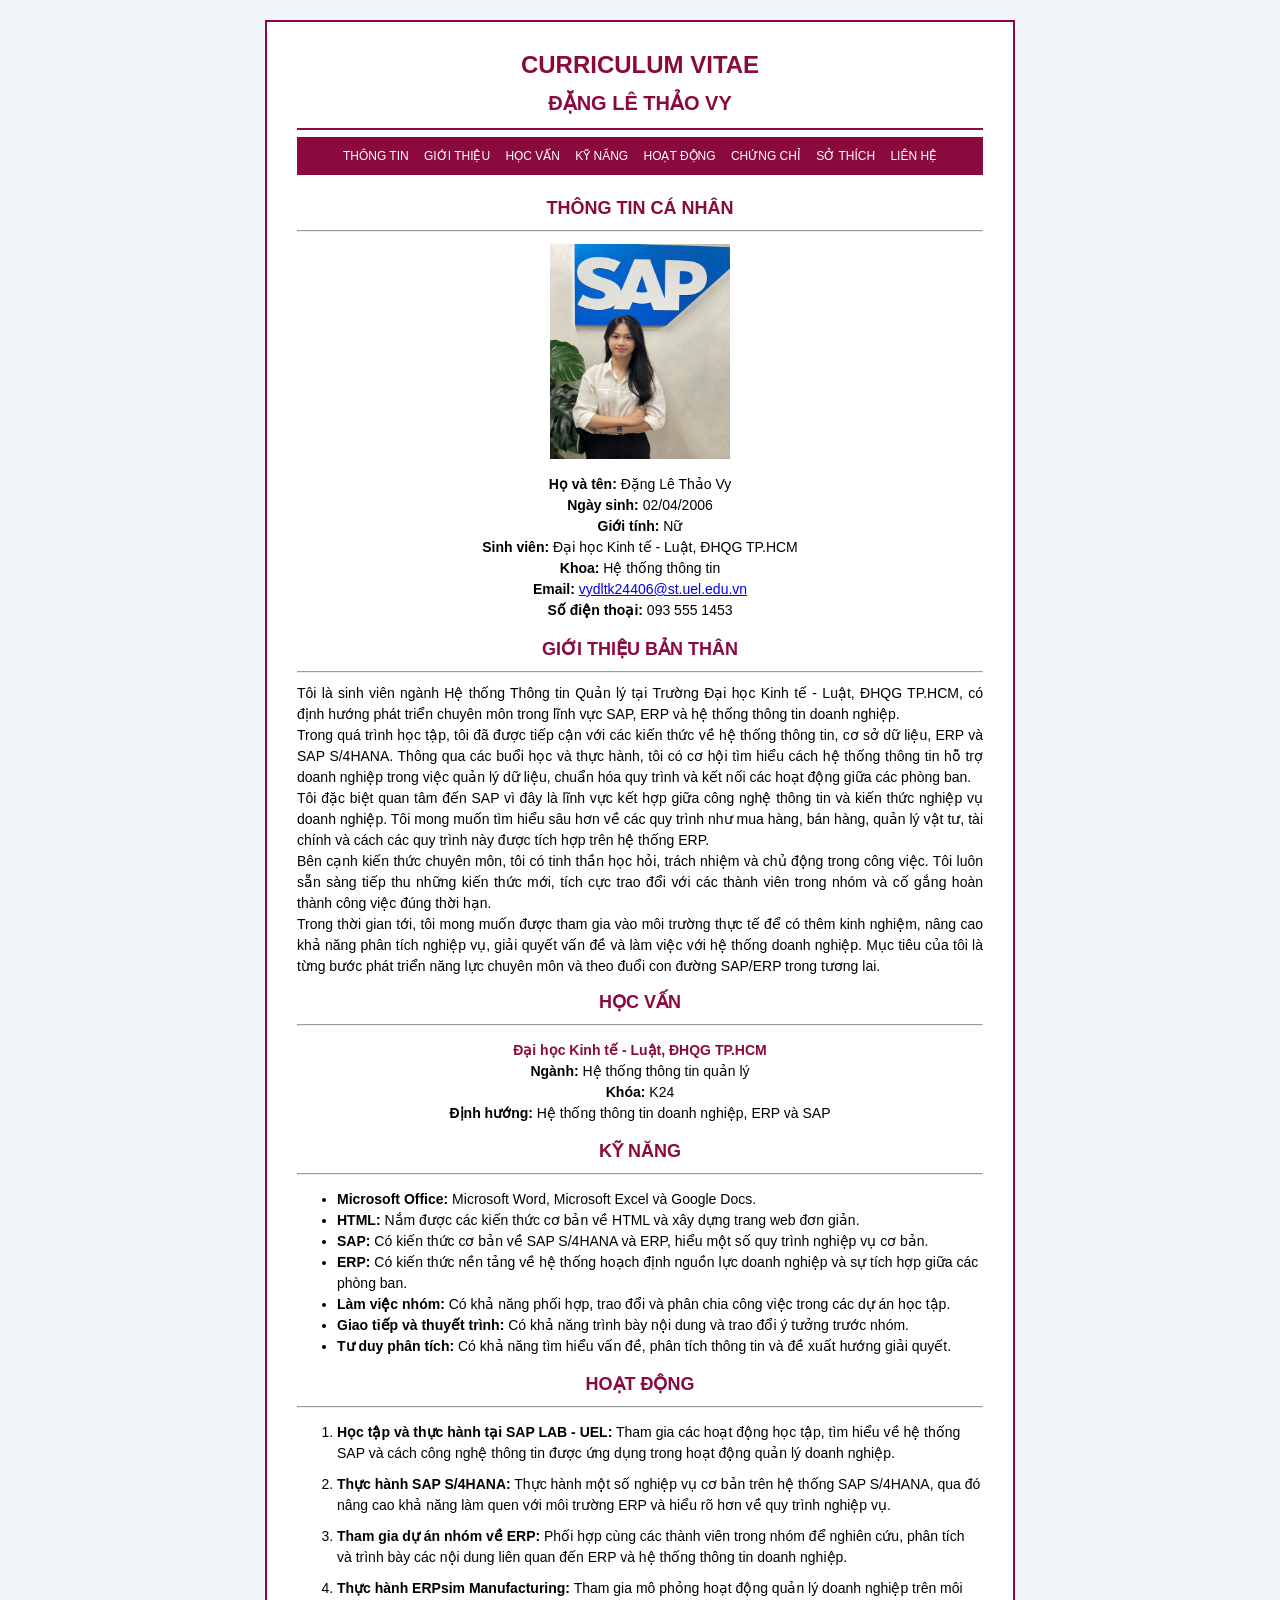
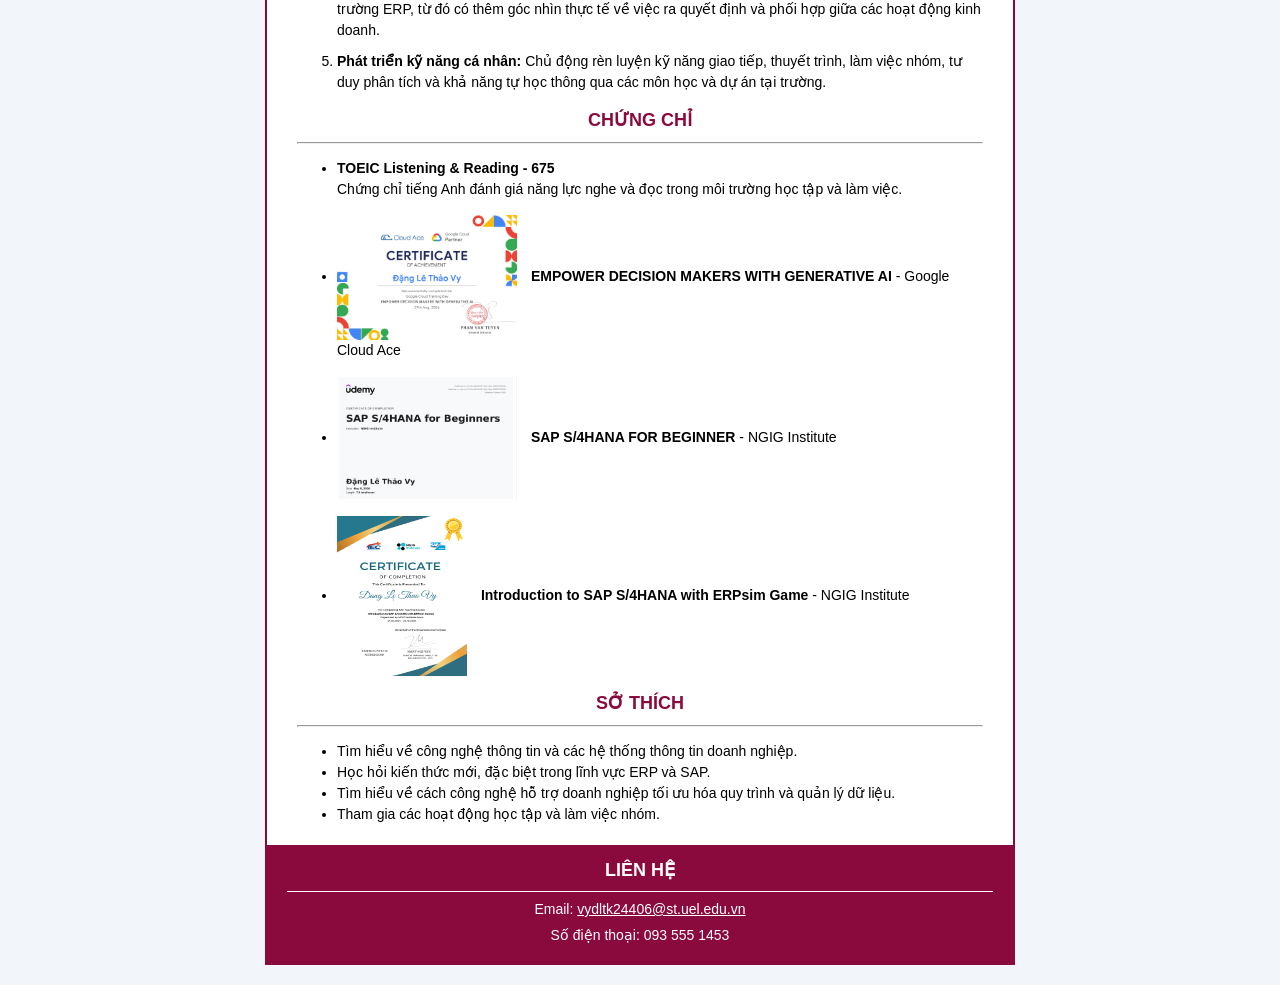
==== btvn1/cv.html @ ca5a4354 "Add files via upload" ====
<html>
<head>
    <title>CV - Đặng Lê Thảo Vy</title>
</head>

<body style="
    background-color: #F2F5F9;
    margin: 0;
    padding: 20px 0;
    font-family: Arial, sans-serif;
    font-size: 14px;
    line-height: 1.5;">

<!-- KHUNG CV -->

<div style="
    width: 750px;
    margin: auto;
    background-color: white;
    border: 2px solid #8A0A3E;
    padding: 20px 30px;
    box-sizing: border-box;">

<!--  TIÊU ĐỀ  -->
<div style="text-align: center;">

    <h1 style="
        color: #8A0A3E;
        font-size: 24px;
        margin: 5px 0;">
        CURRICULUM VITAE
    </h1>

    <h2 style="
        color: #8A0A3E;
        font-size: 20px;
        margin: 5px 0 10px 0;">
        ĐẶNG LÊ THẢO VY
    </h2>

</div>

<hr style="
    border: 0;
    border-top: 2px solid #8A0A3E;">
<!-- MENU -->

<div style="
    text-align: center;
    background-color: #8A0A3E;
    padding: 10px 5px;
    margin-bottom: 20px;">

    <a href="#thongtin"
       style="
       color: white;
       margin: 0 6px;
       text-decoration: none;
       font-size: 12px;">
       THÔNG TIN
    </a>

    <a href="#gioithieu"
       style="
       color: white;
       margin: 0 6px;
       text-decoration: none;
       font-size: 12px;">
       GIỚI THIỆU
    </a>

    <a href="#hocvan"
       style="
       color: white;
       margin: 0 6px;
       text-decoration: none;
       font-size: 12px;">
       HỌC VẤN
    </a>

    <a href="#kynang"
       style="
       color: white;
       margin: 0 6px;
       text-decoration: none;
       font-size: 12px;">
       KỸ NĂNG
    </a>

    <a href="#hoatdong"
       style="
       color: white;
       margin: 0 6px;
       text-decoration: none;
       font-size: 12px;">
       HOẠT ĐỘNG
    </a>

    <a href="#chungchi"
       style="
       color: white;
       margin: 0 6px;
       text-decoration: none;
       font-size: 12px; ">
       CHỨNG CHỈ
    </a>

    <a href="#sothich"
       style="
       color: white;
       margin: 0 6px;
       text-decoration: none;
       font-size: 12px;">
       SỞ THÍCH
    </a>

    <a href="#lienhe"
       style="
       color: white;
       margin: 0 6px;
       text-decoration: none;
       font-size: 12px;">    
       LIÊN HỆ
    </a>

</div>

<!-- THÔNG TIN CÁ NHÂN -->

<div id="thongtin">

    <h2 style="
        text-align: center;
        color: #8A0A3E;
        font-size: 18px;
        margin: 12px 0 8px 0;">
        THÔNG TIN CÁ NHÂN
    </h2>

    <hr/>

    <!-- ẢNH CÁ NHÂN -->

    <div style="
        text-align: center;
        margin: 12px 0;">

        <img src="img/me.jpg"
             width="180"
             height="215"
             alt="Ảnh cá nhân">

    </div>

    <!-- THÔNG TIN -->

    <div style="
        text-align: center;
        margin: 15px 0;">

        <b>Họ và tên:</b> Đặng Lê Thảo Vy
        <br/>

        <b>Ngày sinh:</b> 02/04/2006
        <br/>

        <b>Giới tính:</b> Nữ
        <br/>

        <b>Sinh viên:</b> Đại học Kinh tế - Luật, ĐHQG TP.HCM
        <br/>

        <b>Khoa:</b> Hệ thống thông tin
        <br/>

        <b>Email:</b>

        <a href="mailto:vydltk24406@st.uel.edu.vn">
            vydltk24406@st.uel.edu.vn
        </a>

        <br/>
        
        <b>Số điện thoại:</b> 093 555 1453

    </div>

</div>

<!-- GIỚI THIỆU -->

<div id="gioithieu">

    <h2 style="
        text-align: center;
        color: #8A0A3E;
        font-size: 18px;
        margin: 12px 0 8px 0;">
        GIỚI THIỆU BẢN THÂN
    </h2>

    <hr/>

    <p style="
        text-align: justify;
        margin: 10px 0;">

        Tôi là sinh viên ngành Hệ thống Thông tin Quản lý tại Trường Đại học Kinh tế - Luật, ĐHQG TP.HCM, có định hướng phát triển chuyên môn trong lĩnh vực SAP, ERP và hệ thống thông tin doanh nghiệp.
        <br/>
        Trong quá trình học tập, tôi đã được tiếp cận với các kiến thức về hệ thống thông tin, cơ sở dữ liệu, ERP và SAP S/4HANA. Thông qua các buổi học và thực hành, tôi có cơ hội tìm hiểu cách hệ thống thông tin hỗ trợ doanh nghiệp trong việc quản lý dữ liệu, chuẩn hóa quy trình và kết nối các hoạt động giữa các phòng ban.
        <br/>
        Tôi đặc biệt quan tâm đến SAP vì đây là lĩnh vực kết hợp giữa công nghệ thông tin và kiến thức nghiệp vụ doanh nghiệp. Tôi mong muốn tìm hiểu sâu hơn về các quy trình như mua hàng, bán hàng, quản lý vật tư, tài chính và cách các quy trình này được tích hợp trên hệ thống ERP.
        <br/>
        Bên cạnh kiến thức chuyên môn, tôi có tinh thần học hỏi, trách nhiệm và chủ động trong công việc. Tôi luôn sẵn sàng tiếp thu những kiến thức mới, tích cực trao đổi với các thành viên trong nhóm và cố gắng hoàn thành công việc đúng thời hạn.
        <br/>
        Trong thời gian tới, tôi mong muốn được tham gia vào môi trường thực tế để có thêm kinh nghiệm, nâng cao khả năng phân tích nghiệp vụ, giải quyết vấn đề và làm việc với hệ thống doanh nghiệp. Mục tiêu của tôi là từng bước phát triển năng lực chuyên môn và theo đuổi con đường SAP/ERP trong tương lai.

    </p>

</div>

<!-- HỌC VẤN -->

<div id="hocvan">

    <h2 style="
        text-align: center;
        color: #8A0A3E;
        font-size: 18px;
        margin: 12px 0 8px 0;">
        HỌC VẤN
    </h2>

    <hr/>

    <p style="text-align: center;">

        <b style="color: #8A0A3E;">
            Đại học Kinh tế - Luật, ĐHQG TP.HCM
        </b>

        <br/>

        <b>Ngành:</b> Hệ thống thông tin quản lý

        <br/>

        <b>Khóa:</b> K24

        <br/>

        <b> Định hướng: </b> Hệ thống thông tin doanh nghiệp,
        ERP và SAP

    </p>

</div>

<!-- KỸ NĂNG -->

<div id="kynang">

    <h2 style="
        text-align: center;
        color: #8A0A3E;
        font-size: 18px;
        margin: 12px 0 8px 0;">
        KỸ NĂNG
    </h2>

    <hr/>

    <ul>

        <li>
            <b>Microsoft Office:</b>
            Microsoft Word, Microsoft Excel và Google Docs.
        </li>

        <li>
            <b>HTML:</b>
            Nắm được các kiến thức cơ bản về HTML và xây dựng trang web đơn giản.
        </li>

        <li>
            <b>SAP:</b>
            Có kiến thức cơ bản về SAP S/4HANA và ERP, hiểu một số quy trình nghiệp vụ cơ bản.
        </li>

        <li>
            <b>ERP:</b>
            Có kiến thức nền tảng về hệ thống hoạch định nguồn lực doanh nghiệp và sự tích hợp giữa các phòng ban.
        </li>

        <li>
            <b>Làm việc nhóm:</b>
            Có khả năng phối hợp, trao đổi và phân chia công việc trong các dự án học tập.
        </li>

        <li>
            <b>Giao tiếp và thuyết trình:</b>
            Có khả năng trình bày nội dung và trao đổi ý tưởng trước nhóm.
        </li>

        <li>
            <b>Tư duy phân tích:</b>
            Có khả năng tìm hiểu vấn đề, phân tích thông tin và đề xuất hướng giải quyết.
        </li>

    </ul>

</div>

<!-- HOẠT ĐỘNG -->

<div id="hoatdong">

    <h2 style="
        text-align: center;
        color: #8A0A3E;
        font-size: 18px;
        margin: 12px 0 8px 0;">
        HOẠT ĐỘNG
    </h2>

    <hr/>

    <ol>

        <li style="margin-bottom: 10px;">
            <b>Học tập và thực hành tại SAP LAB - UEL:</b>
            Tham gia các hoạt động học tập, tìm hiểu về hệ thống SAP và cách công nghệ thông tin được ứng dụng trong hoạt động quản lý doanh nghiệp.
        </li>

        <li style="margin-bottom: 10px;">
            <b>Thực hành SAP S/4HANA:</b>
            Thực hành một số nghiệp vụ cơ bản trên hệ thống SAP S/4HANA, qua đó nâng cao khả năng làm quen với môi trường ERP và hiểu rõ hơn về quy trình nghiệp vụ.
        </li>

        <li style="margin-bottom: 10px;">
            <b>Tham gia dự án nhóm về ERP:</b>
            Phối hợp cùng các thành viên trong nhóm để nghiên cứu, phân tích và trình bày các nội dung liên quan đến ERP và hệ thống thông tin doanh nghiệp.
        </li>

        <li style="margin-bottom: 10px;">
            <b>Thực hành ERPsim Manufacturing:</b>
            Tham gia mô phỏng hoạt động quản lý doanh nghiệp trên môi trường ERP, từ đó có thêm góc nhìn thực tế về việc ra quyết định và phối hợp giữa các hoạt động kinh doanh.
        </li>

        <li>
            <b>Phát triển kỹ năng cá nhân:</b>
            Chủ động rèn luyện kỹ năng giao tiếp, thuyết trình, làm việc nhóm, tư duy phân tích và khả năng tự học thông qua các môn học và dự án tại trường.
        </li>

    </ol>

</div>

<!-- CHỨNG CHỈ  -->

<div id="chungchi">

    <h2 style="
        text-align: center;
        color: #8A0A3E;
        font-size: 18px;
        margin: 12px 0 8px 0;">
        CHỨNG CHỈ
    </h2>

    <hr/>

    <ul>

        <!-- TOEIC -->

        <li style="margin-bottom: 15px;">

            <b>TOEIC Listening & Reading - 675</b>

            <br/>

            Chứng chỉ tiếng Anh đánh giá năng lực nghe và đọc trong môi trường học tập và làm việc.

        </li>

        <!-- CHỨNG CHỈ 1 -->

        <li style="margin-bottom: 15px;">

            <img src="img/cer1.png"
                 width="180"
                 height="125"
                 alt="Google Cloud Certificate"
                 style="
                 vertical-align: middle;
                 margin-right: 10px;">

            <b>EMPOWER DECISION MAKERS WITH GENERATIVE AI </b>- Google Cloud Ace

        </li>

        <!-- CHỨNG CHỈ 2 -->

        <li style="margin-bottom: 15px;">
            <img src="img/cer2.png"
                 width="180"
                 height="125"
                 alt="SAP S/4HANA Certificate"
                 style="
                 vertical-align: middle;
                 margin-right: 10px;">

            <b>SAP S/4HANA FOR BEGINNER</b> - NGIG Institute

        </li>

        <!-- CHỨNG CHỈ 3 -->

        <li>
            <img src="img/cer3.png"
                 width="130"
                 height="160"
                 alt="ERPsim Certificate"
                 style="
                 vertical-align: middle;
                 margin-right: 10px;">

            <b>Introduction to SAP S/4HANA with ERPsim Game </b> - NGIG Institute

        </li>
    </ul>

</div>

<!-- SỞ THÍCH -->

<div id="sothich">

    <h2 style="
        text-align: center;
        color: #8A0A3E;
        font-size: 18px;
        margin: 12px 0 8px 0;
    ">
        SỞ THÍCH
    </h2>

    <hr/>

    <ul>

        <li>
            Tìm hiểu về công nghệ thông tin và các hệ thống thông tin doanh nghiệp.
        </li>

        <li>
            Học hỏi kiến thức mới, đặc biệt trong lĩnh vực ERP và SAP.
        </li>

        <li>
            Tìm hiểu về cách công nghệ hỗ trợ doanh nghiệp tối ưu hóa quy trình và quản lý dữ liệu.
        </li>

        <li>
            Tham gia các hoạt động học tập và làm việc nhóm.
        </li>

    </ul>

</div>

<!-- LIÊN HỆ  -->

<div id="lienhe" style="
    background-color: #8A0A3E;
    color: white;
    margin: 20px -30px -20px -30px;
    padding: 12px 20px;
    text-align: center;">

    <h2 style="
        font-size: 18px;
        margin: 0 0 5px 0;">
        LIÊN HỆ
    </h2>

    <hr style="
        border: 0;
        border-top: 1px solid white;">

    <p style="margin: 5px;">

        Email:

        <a href="mailto:vydltk24406@st.uel.edu.vn"
           style="color: white;">
            vydltk24406@st.uel.edu.vn
        </a>

    </p>

    <p style="margin: 5px;">
        Số điện thoại: 093 555 1453

    </p>

</div>

</div>

</body>

</html>
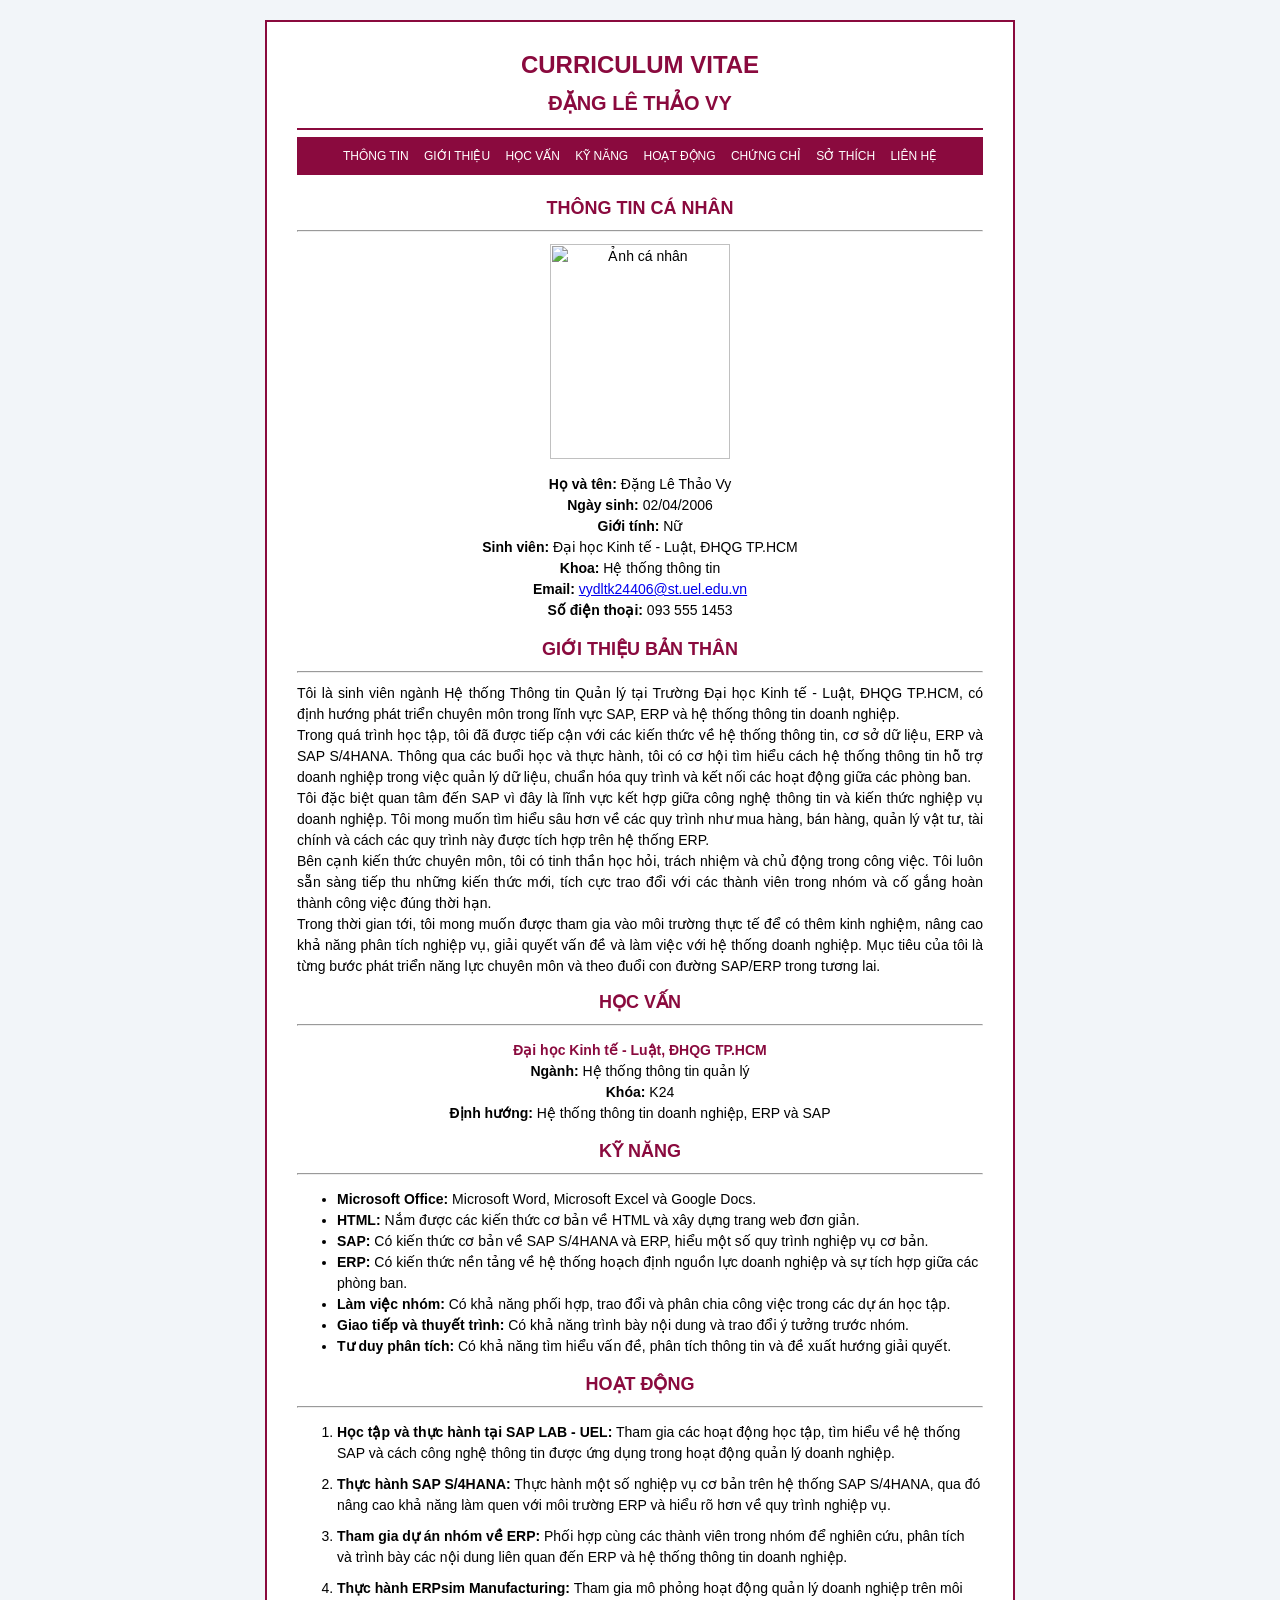
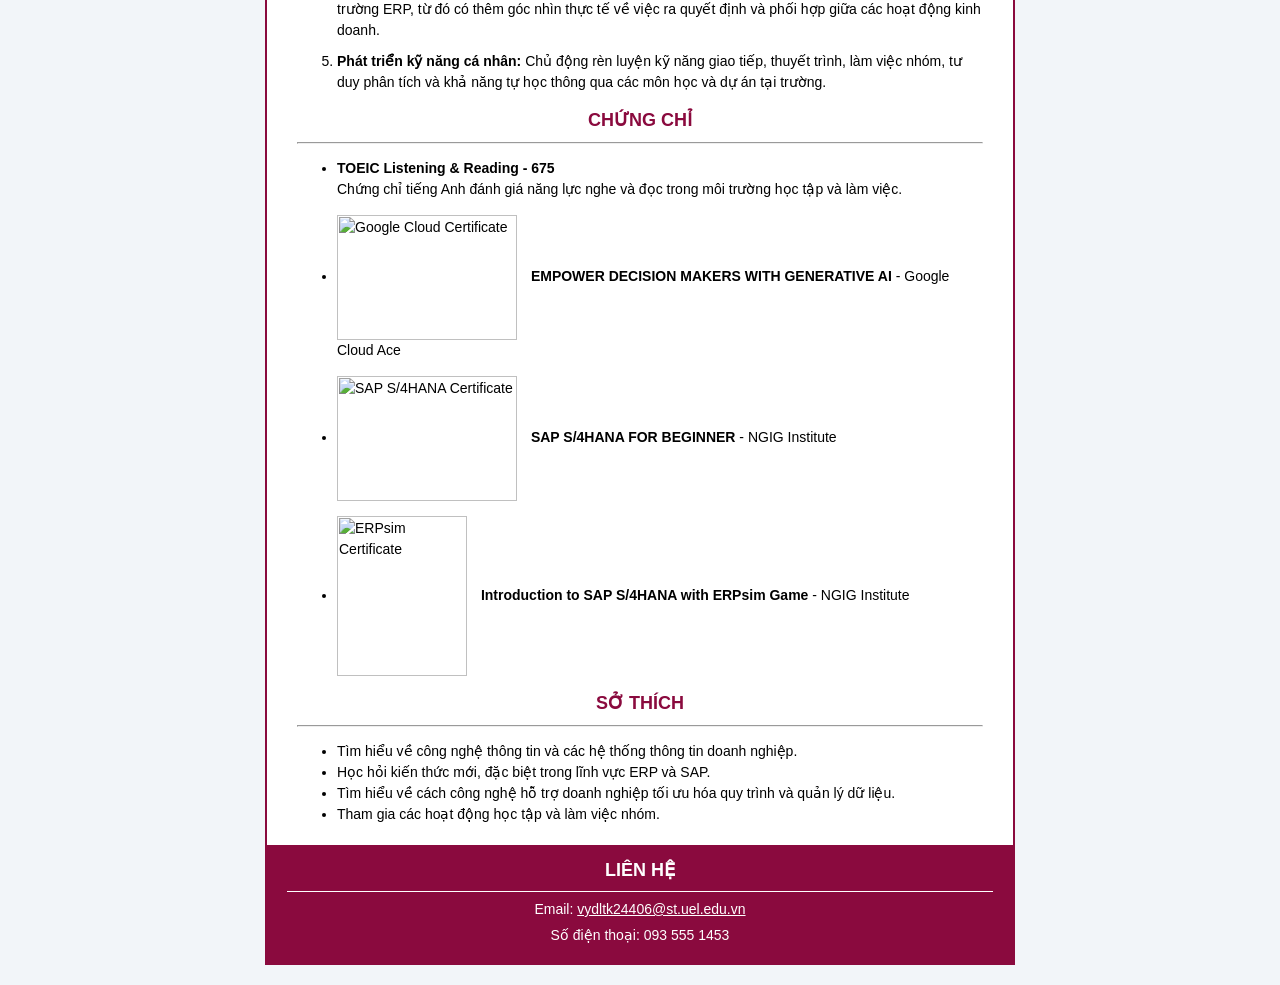
==== commit 53b49c05: "Update cv.html" ====
--- a/btvn1/cv.html
+++ b/btvn1/cv.html
@@ -145,7 +145,7 @@
         text-align: center;
         margin: 12px 0;">
 
-        <img src="img/me.jpg"
+        <img src="btvn1/img/me.jpg"
              width="180"
              height="215"
              alt="Ảnh cá nhân">
@@ -388,7 +388,7 @@
 
         <li style="margin-bottom: 15px;">
 
-            <img src="img/cer1.png"
+            <img src="btvn1/img/cer1.png"
                  width="180"
                  height="125"
                  alt="Google Cloud Certificate"
@@ -403,7 +403,7 @@
         <!-- CHỨNG CHỈ 2 -->
 
         <li style="margin-bottom: 15px;">
-            <img src="img/cer2.png"
+            <img src="btvn1/img/cer2.png"
                  width="180"
                  height="125"
                  alt="SAP S/4HANA Certificate"
@@ -418,7 +418,7 @@
         <!-- CHỨNG CHỈ 3 -->
 
         <li>
-            <img src="img/cer3.png"
+            <img src="btvn1/img/cer3.png"
                  width="130"
                  height="160"
                  alt="ERPsim Certificate"
@@ -511,4 +511,4 @@
 
 </body>
 
-</html>+</html>
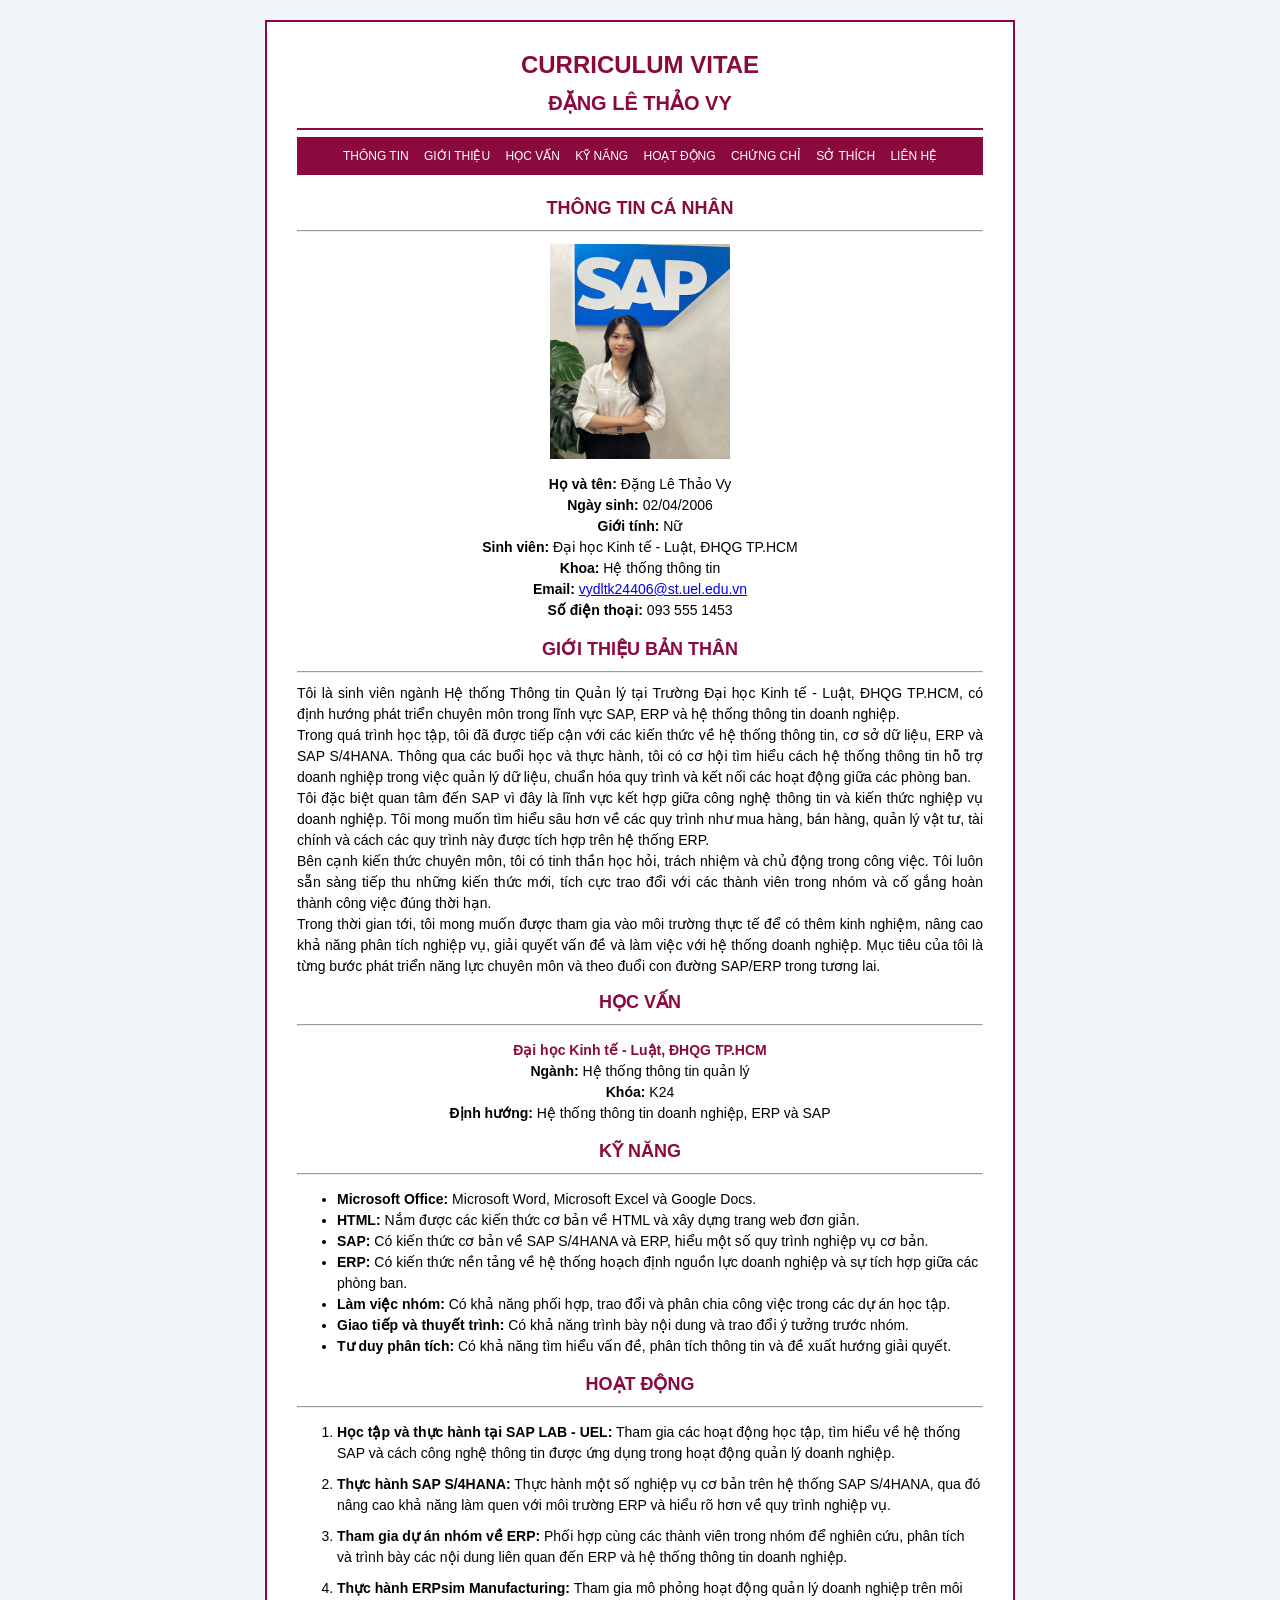
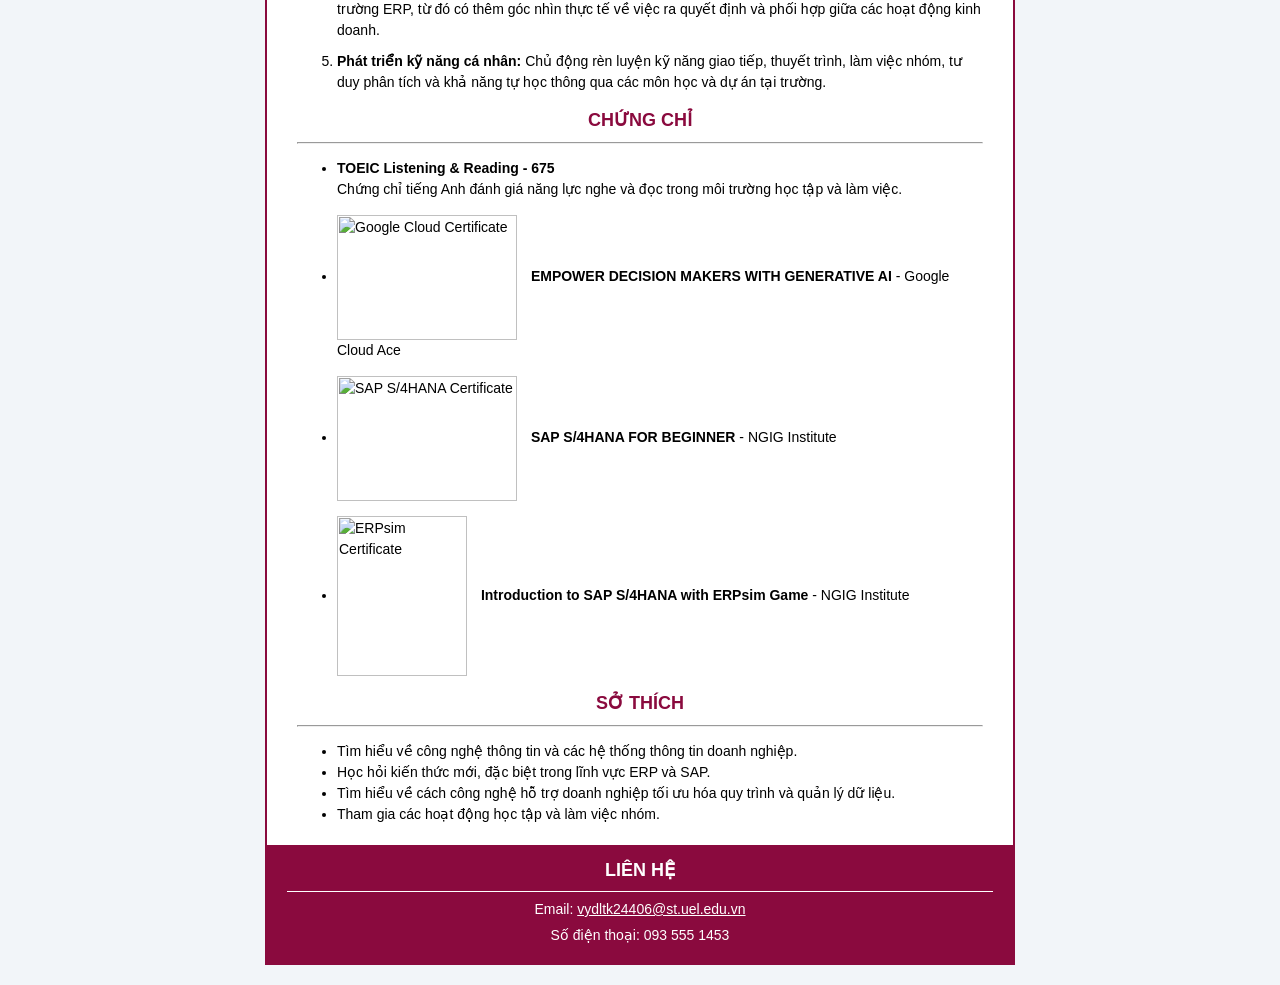
==== commit aeae181b: "Update cv.html" ====
--- a/btvn1/cv.html
+++ b/btvn1/cv.html
@@ -145,7 +145,7 @@
         text-align: center;
         margin: 12px 0;">
 
-        <img src="btvn1/img/me.jpg"
+        <img src="../btvn1/img/me.jpg"
              width="180"
              height="215"
              alt="Ảnh cá nhân">
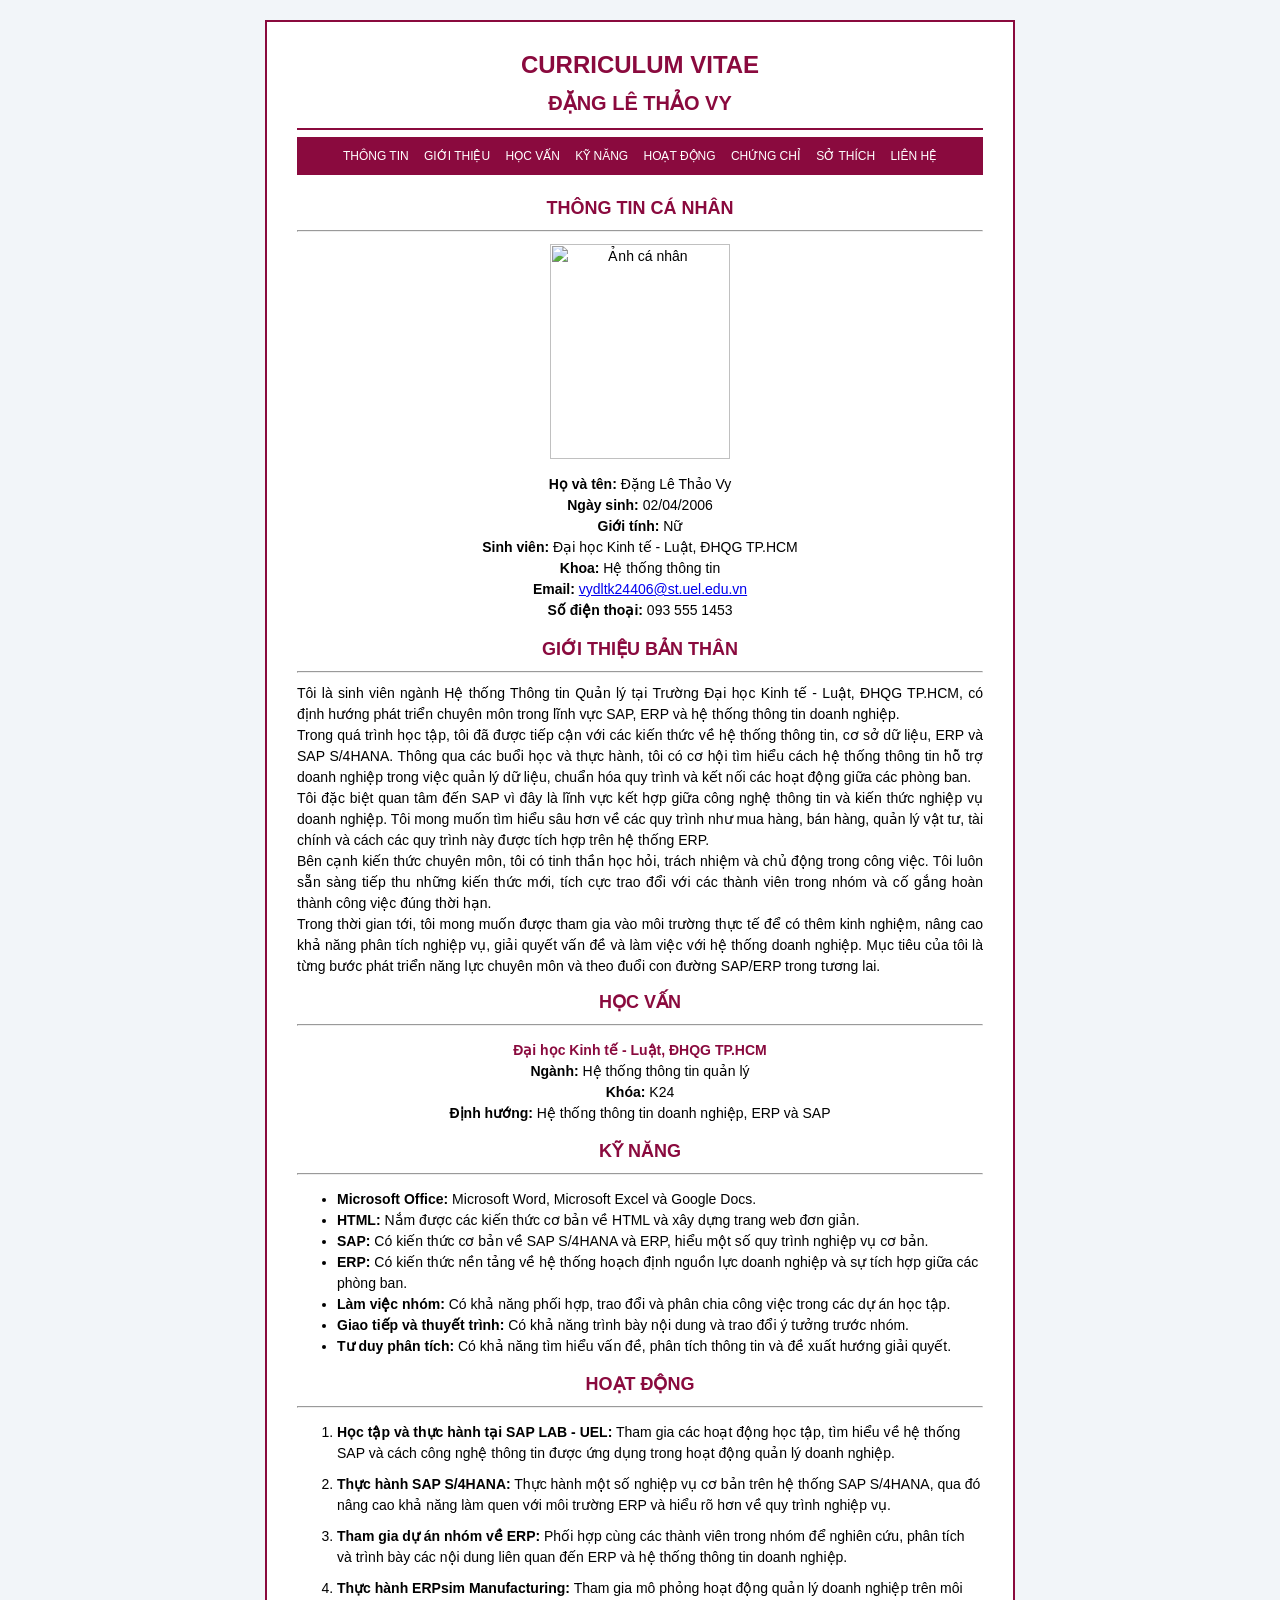
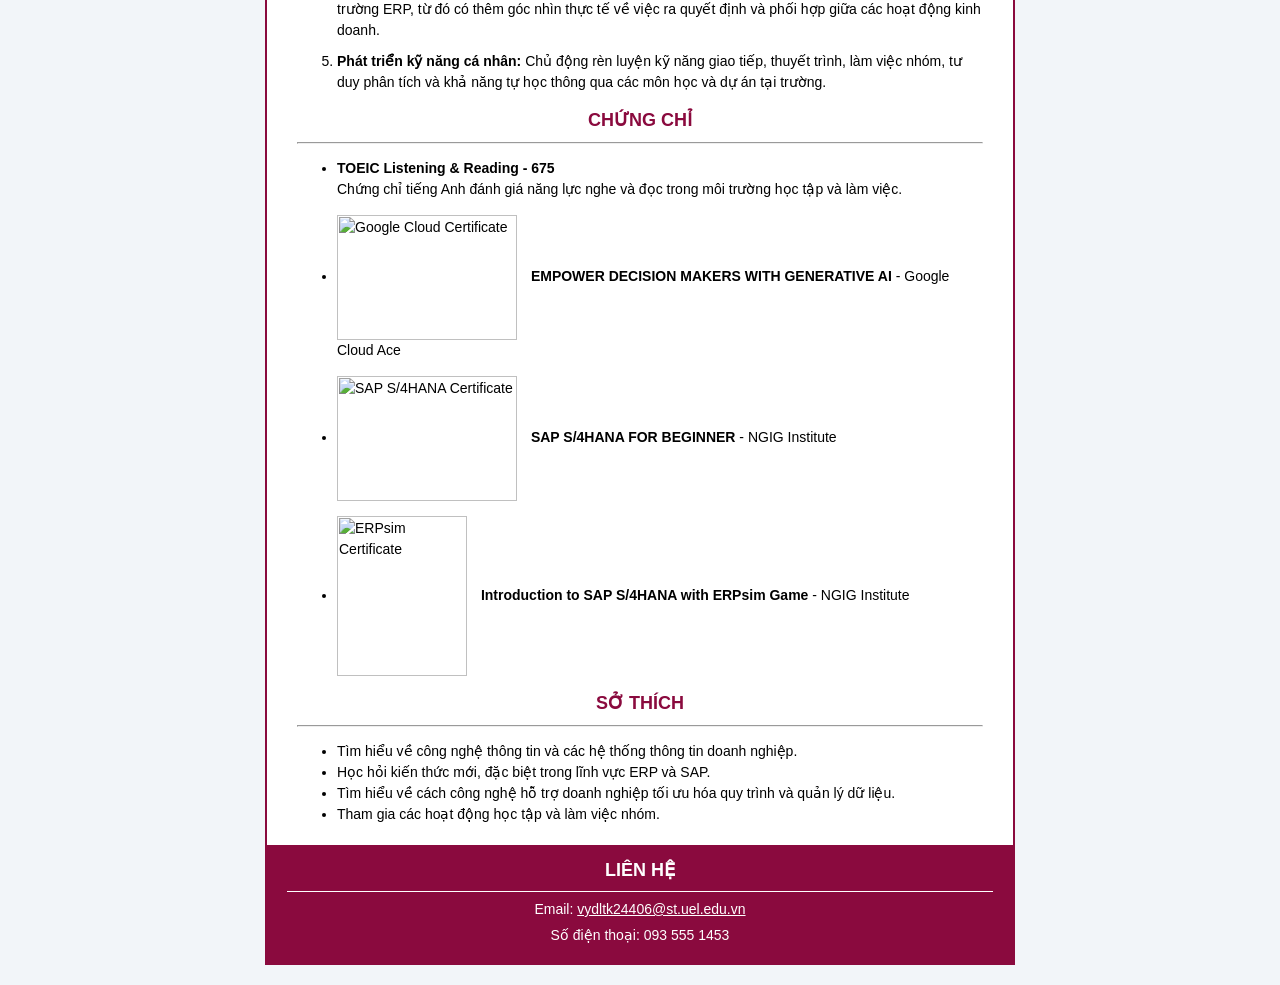
==== commit eabc94e9: "Update cv.html" ====
--- a/btvn1/cv.html
+++ b/btvn1/cv.html
@@ -145,7 +145,7 @@
         text-align: center;
         margin: 12px 0;">
 
-        <img src="../btvn1/img/me.jpg"
+        <img src="btvn1/img/me.jpg"
              width="180"
              height="215"
              alt="Ảnh cá nhân">
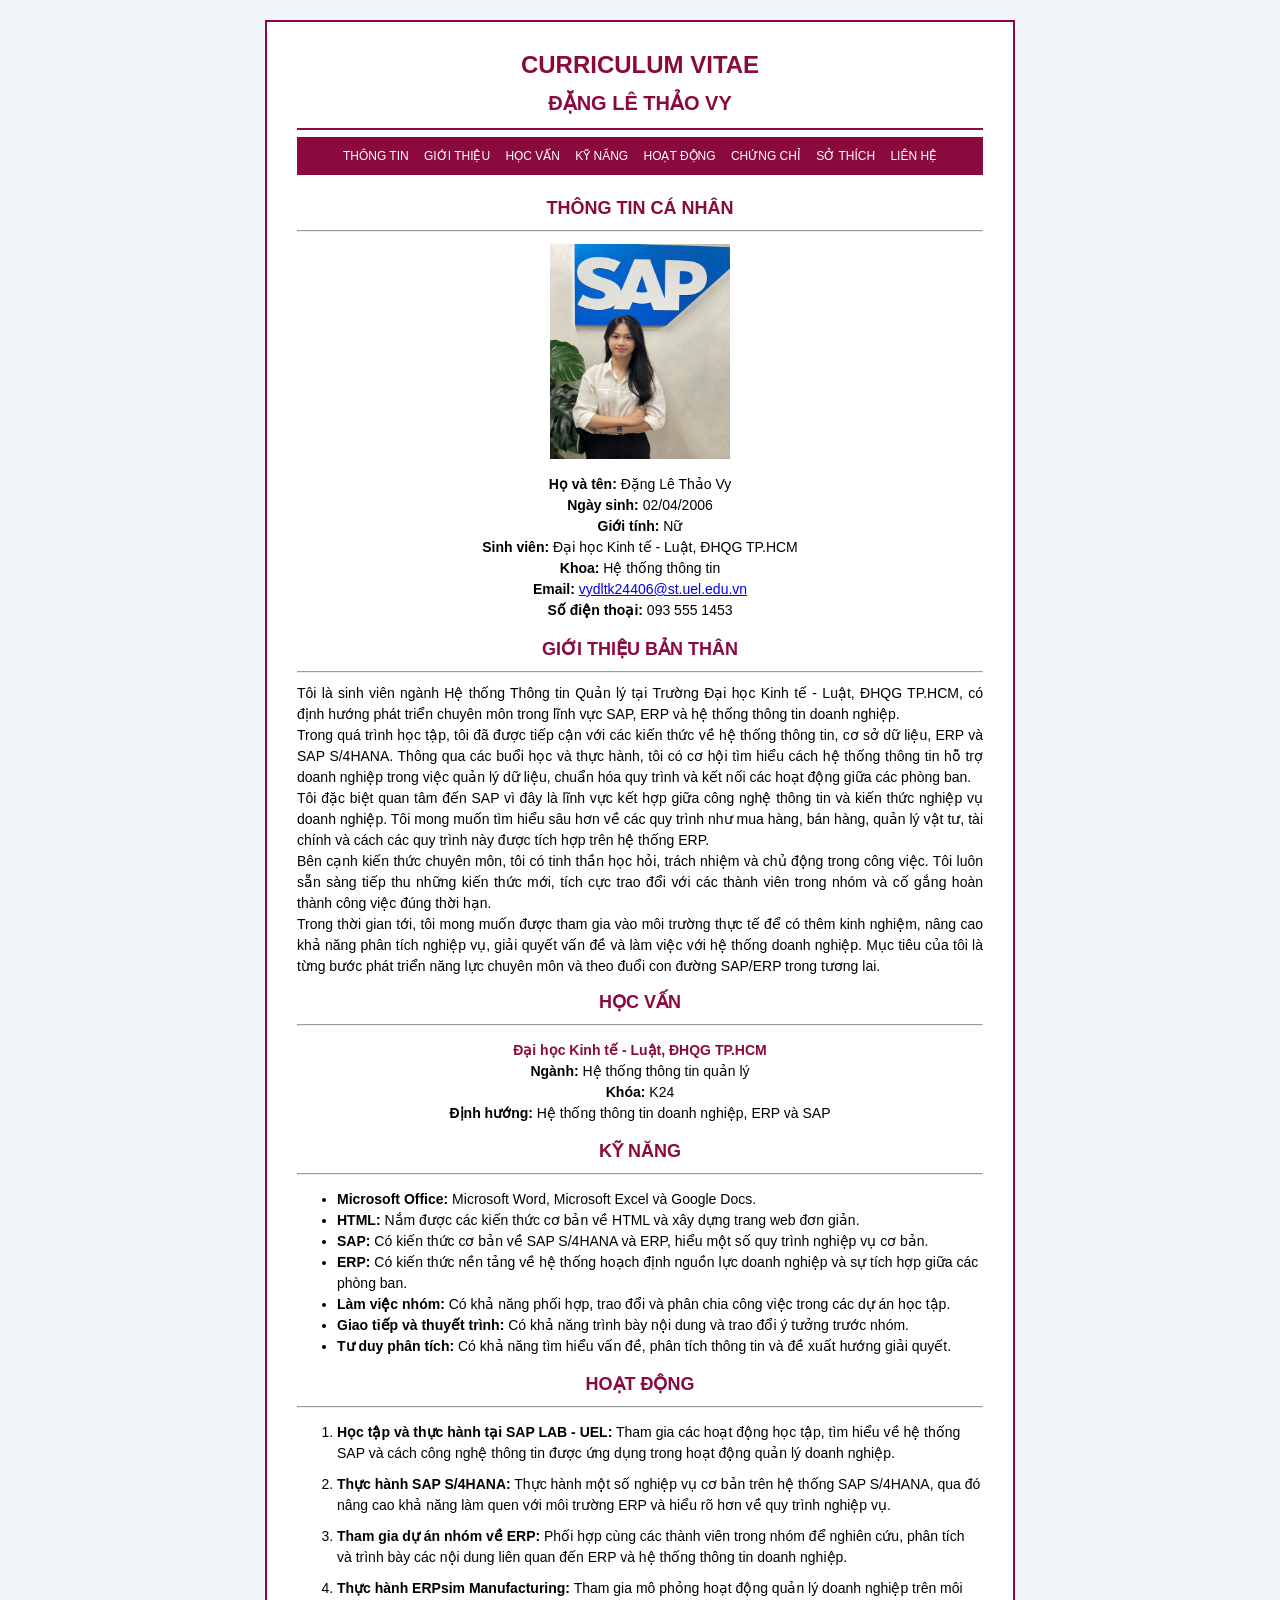
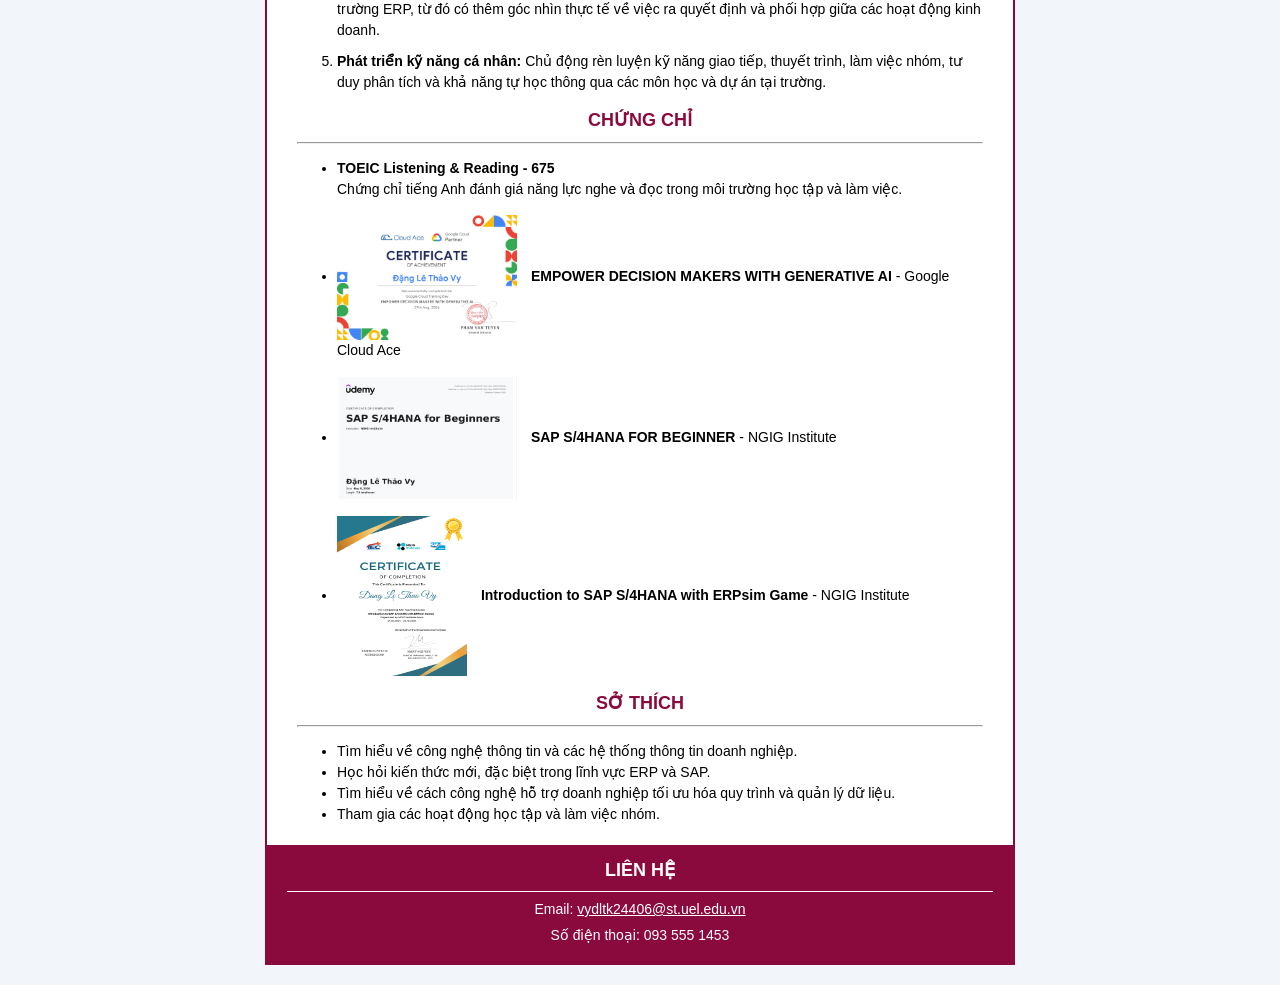
==== commit a99a03cb: "Update cv.html" ====
--- a/btvn1/cv.html
+++ b/btvn1/cv.html
@@ -145,7 +145,7 @@
         text-align: center;
         margin: 12px 0;">
 
-        <img src="btvn1/img/me.jpg"
+        <img src="img/me.jpg"
              width="180"
              height="215"
              alt="Ảnh cá nhân">
@@ -388,7 +388,7 @@
 
         <li style="margin-bottom: 15px;">
 
-            <img src="btvn1/img/cer1.png"
+            <img src="img/cer1.png"
                  width="180"
                  height="125"
                  alt="Google Cloud Certificate"
@@ -403,7 +403,7 @@
         <!-- CHỨNG CHỈ 2 -->
 
         <li style="margin-bottom: 15px;">
-            <img src="btvn1/img/cer2.png"
+            <img src="img/cer2.png"
                  width="180"
                  height="125"
                  alt="SAP S/4HANA Certificate"
@@ -418,7 +418,7 @@
         <!-- CHỨNG CHỈ 3 -->
 
         <li>
-            <img src="btvn1/img/cer3.png"
+            <img src="img/cer3.png"
                  width="130"
                  height="160"
                  alt="ERPsim Certificate"
